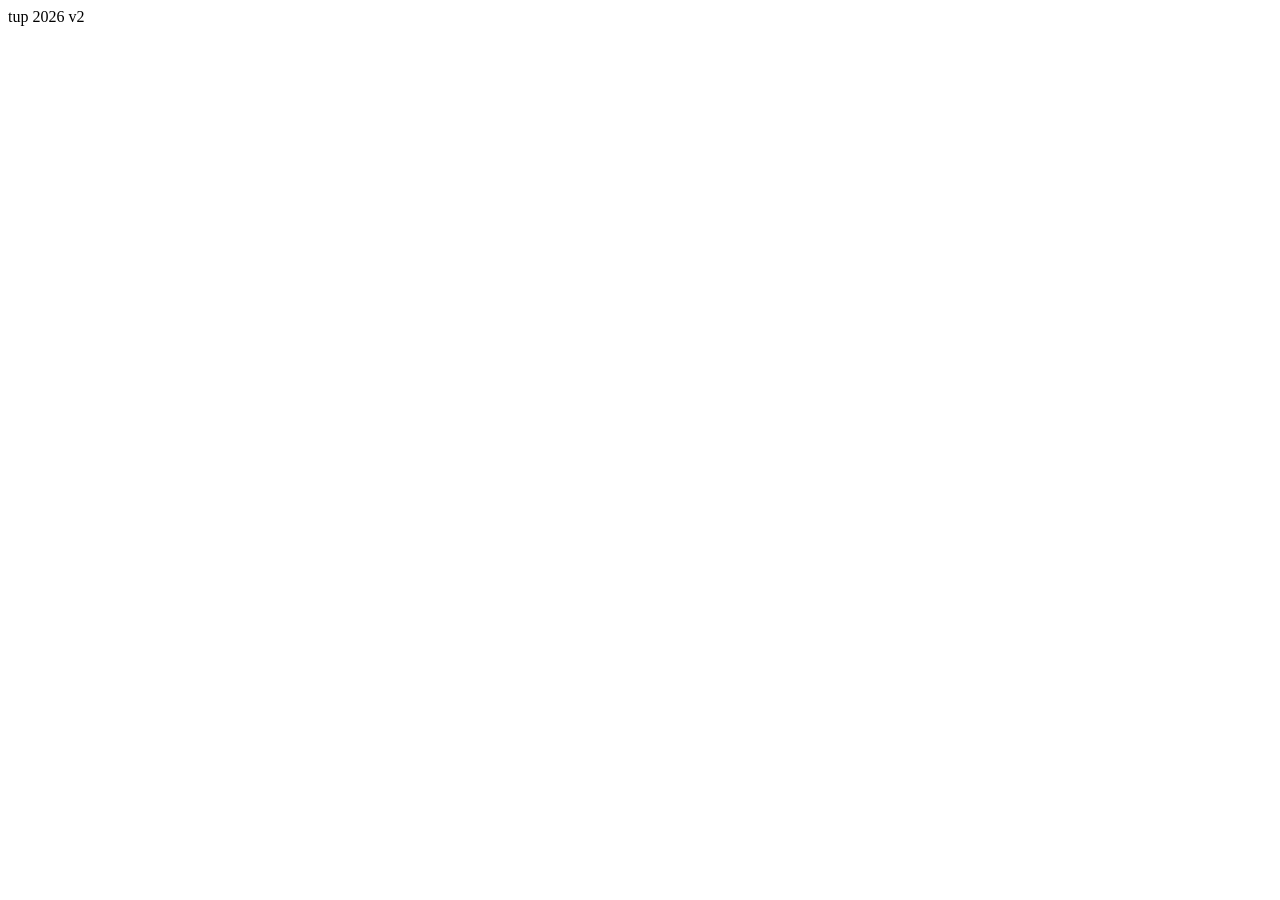
==== index.html @ 102929ac "v2" ====
<!DOCTYPE html>
<html lang="en">
<head>
    <meta charset="UTF-8">
    <meta name="viewport" content="width=device-width, initial-scale=1.0">
    <title>Document</title>
</head>
<body>
   tup 2026  v2
</body>
</html>
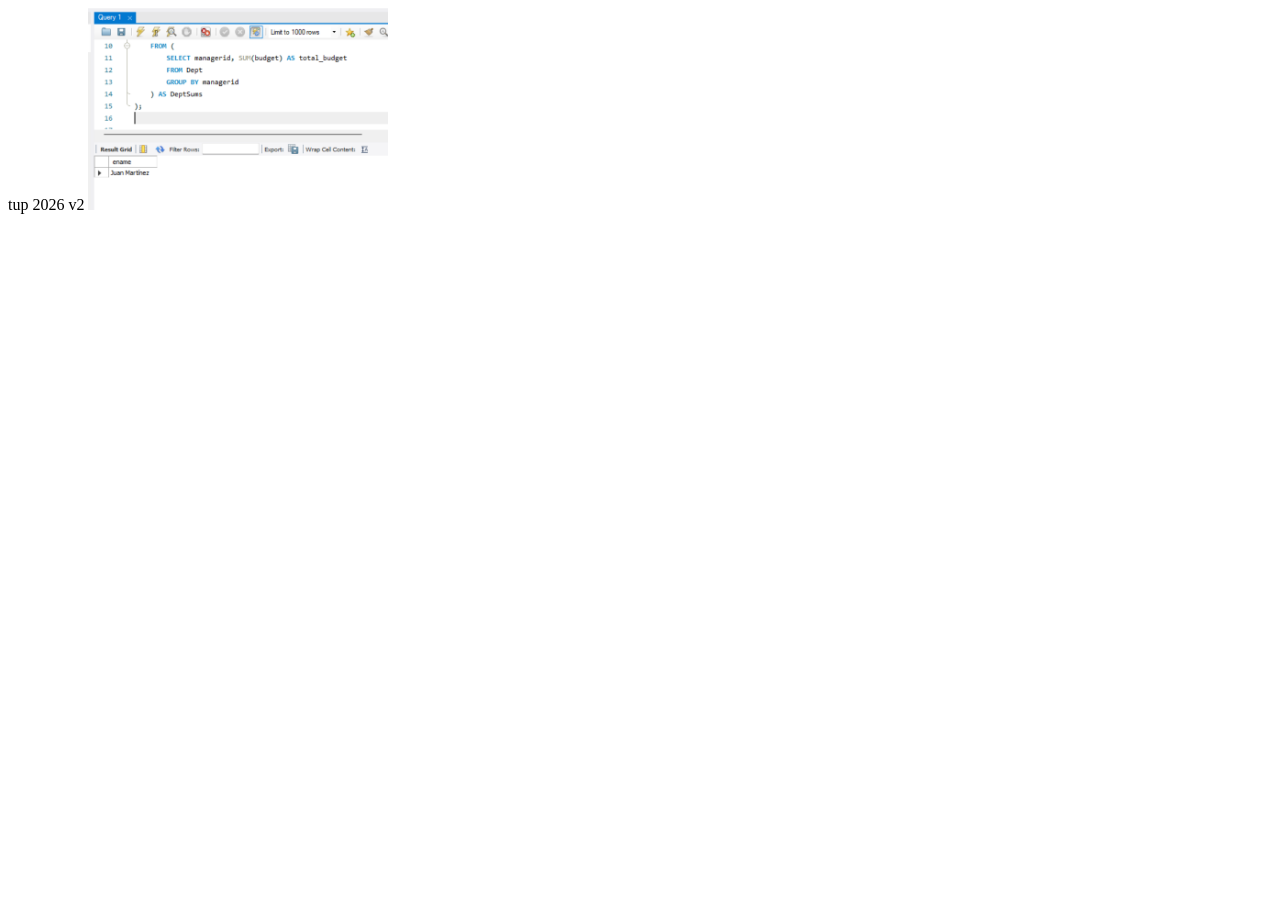
==== commit 2174c8c4: "image 1" ====
--- a/index.html
+++ b/index.html
@@ -7,5 +7,6 @@
 </head>
 <body>
    tup 2026  v2
+   <img src="images/Captura de pantalla 2025-10-22 002105.png" width="300px">
 </body>
 </html>
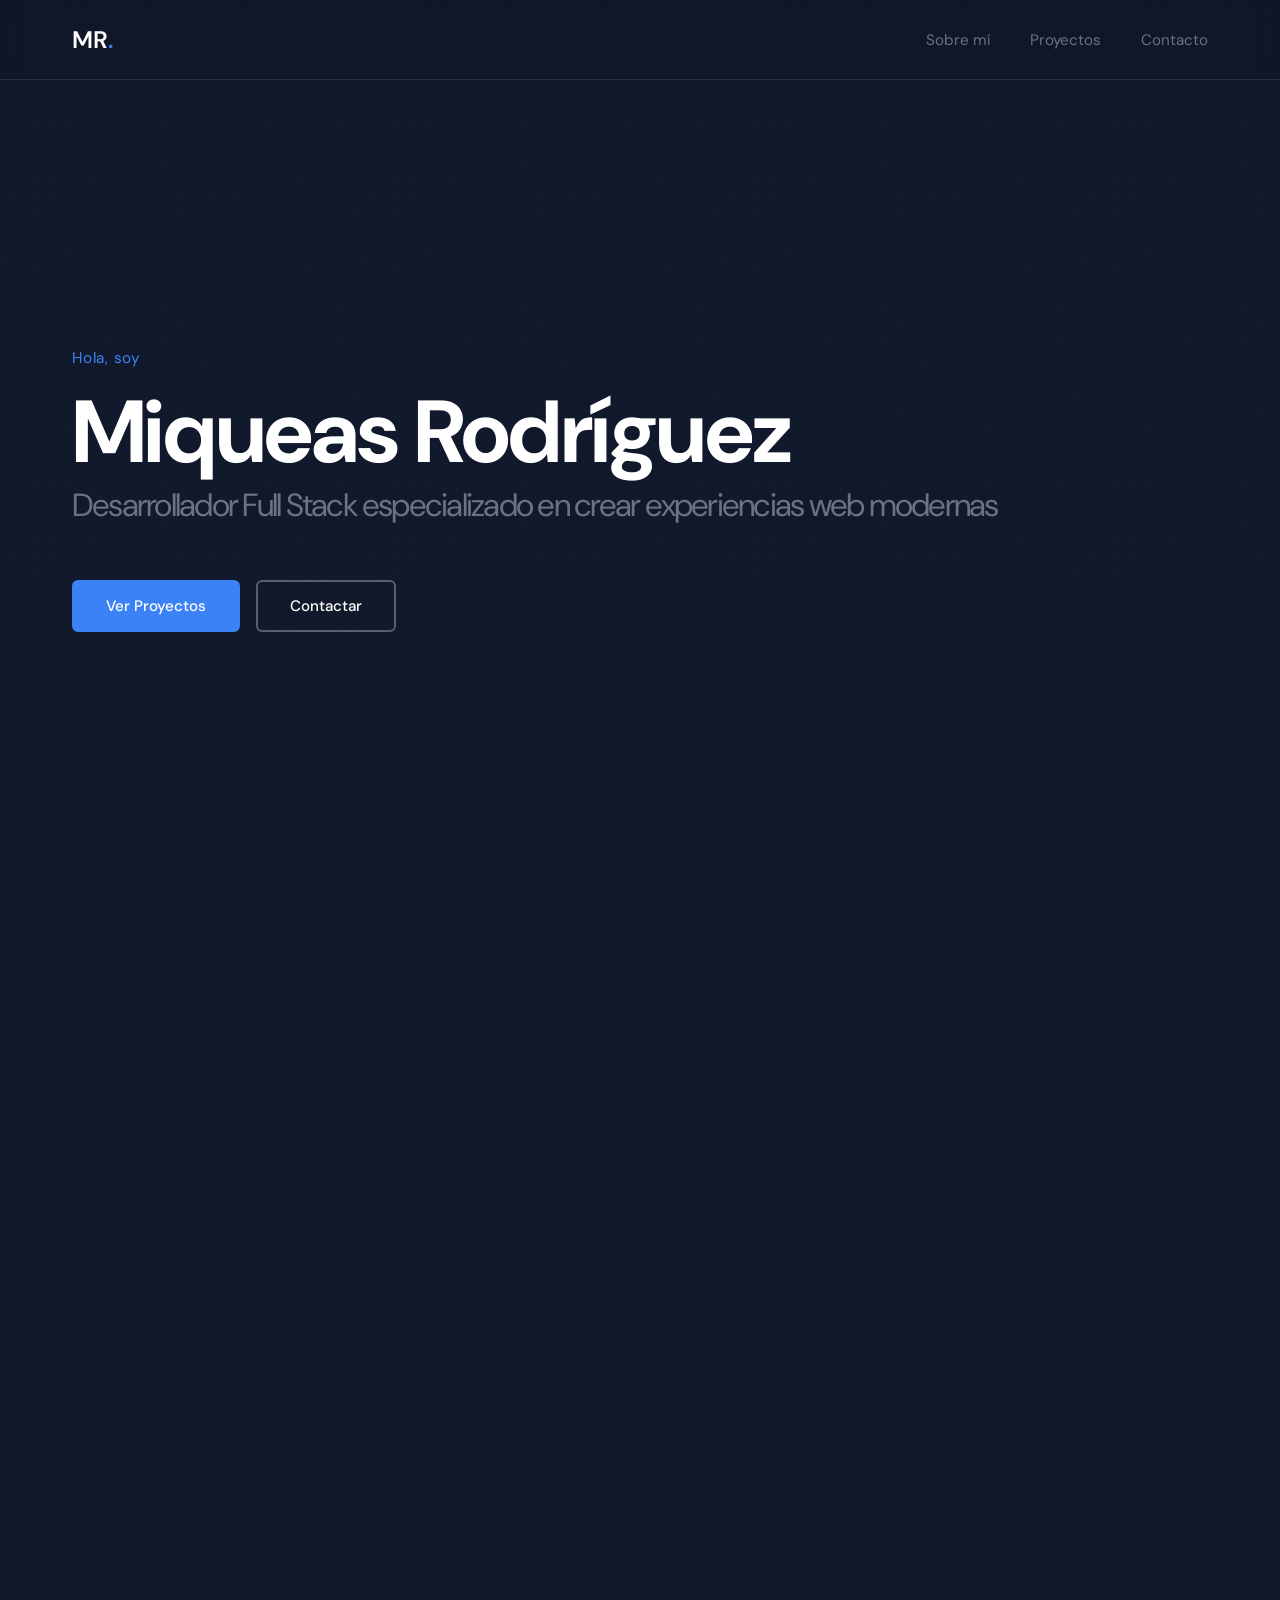
==== commit a9426f2e: "ultima version demo" ====
--- a/index.html
+++ b/index.html
@@ -1,12 +1,514 @@
 <!DOCTYPE html>
-<html lang="en">
+<html lang="es">
 <head>
-    <meta charset="UTF-8">
-    <meta name="viewport" content="width=device-width, initial-scale=1.0">
-    <title>Document</title>
+  <meta charset="UTF-8" />
+  <meta name="viewport" content="width=device-width, initial-scale=1.0"/>
+  <title>TUP 2026 — v2</title>
+  <link rel="preconnect" href="https://fonts.googleapis.com">
+  <link rel="preconnect" href="https://fonts.gstatic.com" crossorigin>
+  <link href="https://fonts.googleapis.com/css2?family=Bebas+Neue&family=DM+Sans:wght@300;400;500&family=DM+Serif+Display:ital@0;1&display=swap" rel="stylesheet">
+
+  <style>
+    *, *::before, *::after { margin: 0; padding: 0; box-sizing: border-box; }
+
+    :root {
+      --white:   #ffffff;
+      --off:     #6b7280;
+      --accent:  #3b82f6;
+      --dark:    #111827;
+      --bg:      #0f172a;
+      --card:    #1e293b;
+    }
+
+    html, body {
+      height: 100%;
+      background: var(--bg);
+      color: var(--white);
+      font-family: 'DM Sans', sans-serif;
+      overflow-x: hidden;
+      scroll-behavior: smooth;
+    }
+
+    /* ── HEADER NAV ── */
+    .header {
+      position: fixed;
+      top: 0;
+      left: 0;
+      right: 0;
+      z-index: 100;
+      background: rgba(15, 23, 42, 0.8);
+      backdrop-filter: blur(12px);
+      border-bottom: 1px solid rgba(255,255,255,0.1);
+    }
+
+    .header__inner {
+      max-width: 1200px;
+      margin: 0 auto;
+      padding: 1.5rem 2rem;
+      display: flex;
+      justify-content: space-between;
+      align-items: center;
+    }
+
+    .header__logo {
+      font-size: 1.5rem;
+      font-weight: 600;
+      color: var(--white);
+      text-decoration: none;
+    }
+
+    .header__logo span {
+      color: var(--accent);
+    }
+
+    .header__nav {
+      display: flex;
+      gap: 2.5rem;
+      list-style: none;
+    }
+
+    .header__nav a {
+      color: var(--off);
+      text-decoration: none;
+      font-size: 0.95rem;
+      font-weight: 400;
+      transition: color 0.3s ease;
+    }
+
+    .header__nav a:hover {
+      color: var(--accent);
+    }
+
+    /* ── VIDEO BACKGROUND ── */
+    .hero {
+      position: relative;
+      width: 100%;
+      min-height: 100vh;
+      display: flex;
+      align-items: center;
+      justify-content: center;
+      overflow: hidden;
+      padding-top: 80px;
+    }
+
+    .hero__video {
+      position: absolute;
+      inset: 0;
+      width: 100%;
+      height: 100%;
+      object-fit: cover;
+      z-index: 0;
+      filter: brightness(0.3) saturate(0.6);
+    }
+
+    /* grain overlay */
+    .hero::before {
+      content: '';
+      position: absolute;
+      inset: 0;
+      background-image: url("data:image/svg+xml,%3Csvg viewBox='0 0 200 200' xmlns='http://www.w3.org/2000/svg'%3E%3Cfilter id='n'%3E%3CfeTurbulence type='fractalNoise' baseFrequency='0.85' numOctaves='4' stitchTiles='stitch'/%3E%3C/filter%3E%3Crect width='100%25' height='100%25' filter='url(%23n)' opacity='0.06'/%3E%3C/svg%3E");
+      background-size: 180px 180px;
+      opacity: 0.35;
+      z-index: 1;
+      pointer-events: none;
+    }
+
+    /* bottom gradient fade */
+    .hero::after {
+      content: '';
+      position: absolute;
+      bottom: 0; left: 0; right: 0;
+      height: 38%;
+      background: linear-gradient(to bottom, transparent, var(--dark));
+      z-index: 2;
+    }
+
+    /* ── HERO CONTENT ── */
+    .hero__content {
+      position: relative;
+      z-index: 3;
+      text-align: left;
+      padding: 2rem;
+      max-width: 1200px;
+      width: 100%;
+      animation: fadeUp 1.1s cubic-bezier(0.16,1,0.3,1) both;
+    }
+
+    .hero__eyebrow {
+      font-family: 'DM Sans', sans-serif;
+      font-size: clamp(0.9rem, 1.2vw, 1.1rem);
+      font-weight: 400;
+      letter-spacing: 0.05em;
+      color: var(--accent);
+      margin-bottom: 1rem;
+      opacity: 0;
+      animation: fadeUp 0.9s 0.15s cubic-bezier(0.16,1,0.3,1) forwards;
+    }
+
+    .hero__title {
+      font-family: 'DM Sans', sans-serif;
+      font-size: clamp(3rem, 8vw, 5.5rem);
+      line-height: 1.1;
+      letter-spacing: -0.02em;
+      color: var(--white);
+      font-weight: 700;
+      margin-bottom: 1.5rem;
+      opacity: 0;
+      animation: fadeUp 1s 0.3s cubic-bezier(0.16,1,0.3,1) forwards;
+    }
+
+    .hero__title span {
+      display: block;
+      color: var(--off);
+      font-weight: 400;
+      font-size: clamp(1.2rem, 3vw, 2rem);
+      margin-top: 0.5rem;
+    }
+
+    .hero__cta {
+      display: inline-flex;
+      gap: 1rem;
+      margin-top: 2rem;
+      opacity: 0;
+      animation: fadeUp 0.9s 0.55s cubic-bezier(0.16,1,0.3,1) forwards;
+    }
+
+    .btn {
+      display: inline-block;
+      padding: 0.9rem 2rem;
+      font-size: 0.95rem;
+      font-weight: 500;
+      text-decoration: none;
+      border-radius: 6px;
+      transition: all 0.3s ease;
+      cursor: pointer;
+    }
+
+    .btn--primary {
+      background: var(--accent);
+      color: var(--white);
+      border: 2px solid var(--accent);
+    }
+
+    .btn--primary:hover {
+      background: transparent;
+      color: var(--accent);
+    }
+
+    .btn--secondary {
+      background: transparent;
+      color: var(--white);
+      border: 2px solid rgba(255,255,255,0.3);
+    }
+
+    .btn--secondary:hover {
+      border-color: var(--white);
+      background: rgba(255,255,255,0.1);
+    }
+
+
+
+    /* ── ABOUT SECTION ── */
+    .section {
+      max-width: 1200px;
+      margin: 0 auto;
+      padding: 6rem 2rem;
+    }
+
+    .section__label {
+      font-size: 0.85rem;
+      letter-spacing: 0.1em;
+      text-transform: uppercase;
+      color: var(--accent);
+      margin-bottom: 1rem;
+      font-weight: 600;
+    }
+
+    .section__title {
+      font-size: clamp(2rem, 4vw, 3rem);
+      font-weight: 700;
+      color: var(--white);
+      margin-bottom: 3rem;
+      line-height: 1.2;
+    }
+
+    .about-grid {
+      display: grid;
+      grid-template-columns: 1fr;
+      gap: 2rem;
+    }
+
+    .about-grid__text {
+      max-width: 700px;
+    }
+
+    .about-grid p {
+      color: var(--off);
+      line-height: 1.8;
+      font-size: 1.05rem;
+      font-weight: 400;
+    }
+
+    .about-grid p + p { margin-top: 1.5rem; }
+
+    /* ── SKILLS ── */
+    .skills {
+      display: grid;
+      grid-template-columns: repeat(auto-fit, minmax(140px, 1fr));
+      gap: 1rem;
+      margin-top: 3rem;
+    }
+
+    .skill-tag {
+      background: var(--card);
+      padding: 0.8rem 1.2rem;
+      border-radius: 6px;
+      text-align: center;
+      font-size: 0.9rem;
+      color: var(--white);
+      border: 1px solid rgba(255,255,255,0.1);
+      transition: all 0.3s ease;
+    }
+
+    .skill-tag:hover {
+      border-color: var(--accent);
+      transform: translateY(-2px);
+    }
+
+    /* ── PROJECTS ── */
+    .showcase {
+      background: var(--dark);
+      padding: 6rem 2rem;
+    }
+
+    .showcase__inner {
+      max-width: 1200px;
+      margin: 0 auto;
+    }
+
+    .showcase__label {
+      font-size: 0.85rem;
+      letter-spacing: 0.1em;
+      text-transform: uppercase;
+      color: var(--accent);
+      margin-bottom: 1rem;
+      font-weight: 600;
+    }
+
+    .showcase__title {
+      font-size: clamp(2rem, 4vw, 3rem);
+      font-weight: 700;
+      color: var(--white);
+      margin-bottom: 3rem;
+    }
+
+    .projects-grid {
+      display: grid;
+      grid-template-columns: repeat(auto-fit, minmax(320px, 1fr));
+      gap: 2rem;
+    }
+
+    .card {
+      position: relative;
+      border-radius: 8px;
+      overflow: hidden;
+      border: 1px solid rgba(255,255,255,0.1);
+      background: var(--card);
+      transition: all 0.3s ease;
+    }
+
+    .card:hover {
+      transform: translateY(-8px);
+      border-color: var(--accent);
+      box-shadow: 0 20px 40px rgba(0,0,0,0.3);
+    }
+
+    .card img {
+      display: block;
+      width: 100%;
+      height: 240px;
+      object-fit: cover;
+      transition: transform 0.3s ease;
+    }
+
+    .card:hover img {
+      transform: scale(1.05);
+    }
+
+    .card__content {
+      padding: 1.5rem;
+    }
+
+    .card__title {
+      font-size: 1.25rem;
+      font-weight: 600;
+      color: var(--white);
+      margin-bottom: 0.5rem;
+    }
+
+    .card__caption {
+      font-size: 0.9rem;
+      color: var(--off);
+      line-height: 1.6;
+      margin-bottom: 1rem;
+    }
+
+    .card__tags {
+      display: flex;
+      gap: 0.5rem;
+      flex-wrap: wrap;
+    }
+
+    .card__tag {
+      font-size: 0.75rem;
+      padding: 0.3rem 0.8rem;
+      background: rgba(59, 130, 246, 0.1);
+      color: var(--accent);
+      border-radius: 4px;
+    }
+
+    /* ── FOOTER ── */
+    footer {
+      border-top: 1px solid rgba(255,255,255,0.1);
+      padding: 3rem 2rem;
+      text-align: center;
+      background: var(--bg);
+    }
+
+    footer p {
+      font-size: 0.9rem;
+      color: var(--off);
+    }
+
+    footer strong { 
+      color: var(--white); 
+      font-weight: 600; 
+    }
+
+    /* ── KEYFRAMES ── */
+    @keyframes fadeUp {
+      from { opacity: 0; transform: translateY(28px); }
+      to   { opacity: 1; transform: translateY(0); }
+    }
+
+
+
+    /* ── RESPONSIVE ── */
+    @media (max-width: 768px) {
+      .header__nav { display: none; }
+      .hero__content { text-align: center; }
+      .hero__cta { flex-direction: column; }
+      .projects-grid { grid-template-columns: 1fr; }
+    }
+  </style>
 </head>
 <body>
-   tup 2026  v2
-   <img src="images/Captura de pantalla 2025-10-22 002105.png" width="300px">
+
+  <!-- ════════════════ HEADER ════════════════ -->
+  <header class="header">
+    <div class="header__inner">
+      <a href="#" class="header__logo">MR<span>.</span></a>
+      <nav>
+        <ul class="header__nav">
+          <li><a href="#about">Sobre mí</a></li>
+          <li><a href="#projects">Proyectos</a></li>
+          <li><a href="#contact">Contacto</a></li>
+        </ul>
+      </nav>
+    </div>
+  </header>
+
+  <!-- ════════════════ HERO + VIDEO BG ════════════════ -->
+  <section class="hero">
+
+    <video class="hero__video" autoplay muted loop playsinline>
+      <source src="video/Video_de_segundos_y_k.mp4" type="video/mp4">
+      <!-- Ajustá el nombre del archivo si es diferente -->
+    </video>
+
+    <div class="hero__content">
+      <p class="hero__eyebrow">Hola, soy</p>
+      <h1 class="hero__title">Miqueas Rodríguez<span>Desarrollador Full Stack especializado en crear experiencias web modernas</span></h1>
+      <div class="hero__cta">
+        <a href="#projects" class="btn btn--primary">Ver Proyectos</a>
+        <a href="#contact" class="btn btn--secondary">Contactar</a>
+      </div>
+    </div>
+
+
+
+  </section>
+
+  <!-- ════════════════ ABOUT ════════════════ -->
+  <section class="section" id="about">
+    <p class="section__label">Sobre mí</p>
+    <h2 class="section__title">Construyendo el futuro digital</h2>
+    <div class="about-grid">
+      <div class="about-grid__text">
+        <p>Desarrollador Full Stack apasionado por crear soluciones web modernas y funcionales. Especializado en tecnologías front-end y back-end, con enfoque en código limpio y experiencias de usuario excepcionales.</p>
+        <p>Mi objetivo es transformar ideas en productos digitales que generen impacto real. Cada proyecto es una oportunidad para aprender, innovar y superar expectativas.</p>
+      </div>
+    </div>
+    <div class="skills">
+      <div class="skill-tag">JavaScript</div>
+      <div class="skill-tag">React</div>
+      <div class="skill-tag">Node.js</div>
+      <div class="skill-tag">Python</div>
+      <div class="skill-tag">SQL</div>
+      <div class="skill-tag">Git</div>
+    </div>
+  </section>
+
+  <!-- ════════════════ PROJECTS ════════════════ -->
+  <div class="showcase" id="projects">
+    <div class="showcase__inner">
+      <p class="showcase__label">Proyectos</p>
+      <h2 class="showcase__title">Trabajos destacados</h2>
+      <div class="projects-grid">
+        <div class="card">
+          <img src="images/Captura de pantalla 2025-10-22 002105.png" alt="Proyecto 1">
+          <div class="card__content">
+            <h3 class="card__title">Proyecto Web Moderno</h3>
+            <p class="card__caption">Aplicación web full stack con diseño responsive y funcionalidades avanzadas.</p>
+            <div class="card__tags">
+              <span class="card__tag">React</span>
+              <span class="card__tag">Node.js</span>
+              <span class="card__tag">MongoDB</span>
+            </div>
+          </div>
+        </div>
+        <div class="card">
+          <img src="images/Captura de pantalla 2025-10-22 002105.png" alt="Proyecto 2">
+          <div class="card__content">
+            <h3 class="card__title">E-commerce Platform</h3>
+            <p class="card__caption">Plataforma de comercio electrónico con sistema de pagos integrado.</p>
+            <div class="card__tags">
+              <span class="card__tag">JavaScript</span>
+              <span class="card__tag">Express</span>
+              <span class="card__tag">SQL</span>
+            </div>
+          </div>
+        </div>
+        <div class="card">
+          <img src="images/Captura de pantalla 2025-10-22 002105.png" alt="Proyecto 3">
+          <div class="card__content">
+            <h3 class="card__title">Dashboard Analytics</h3>
+            <p class="card__caption">Panel de control con visualización de datos en tiempo real.</p>
+            <div class="card__tags">
+              <span class="card__tag">Python</span>
+              <span class="card__tag">API REST</span>
+              <span class="card__tag">Charts</span>
+            </div>
+          </div>
+        </div>
+      </div>
+    </div>
+  </div>
+
+  <!-- ════════════════ FOOTER ════════════════ -->
+  <footer id="contact">
+    <p>© 2025 <strong>Miqueas Rodríguez</strong> · Full Stack Developer · Todos los derechos reservados</p>
+  </footer>
+
 </body>
 </html>
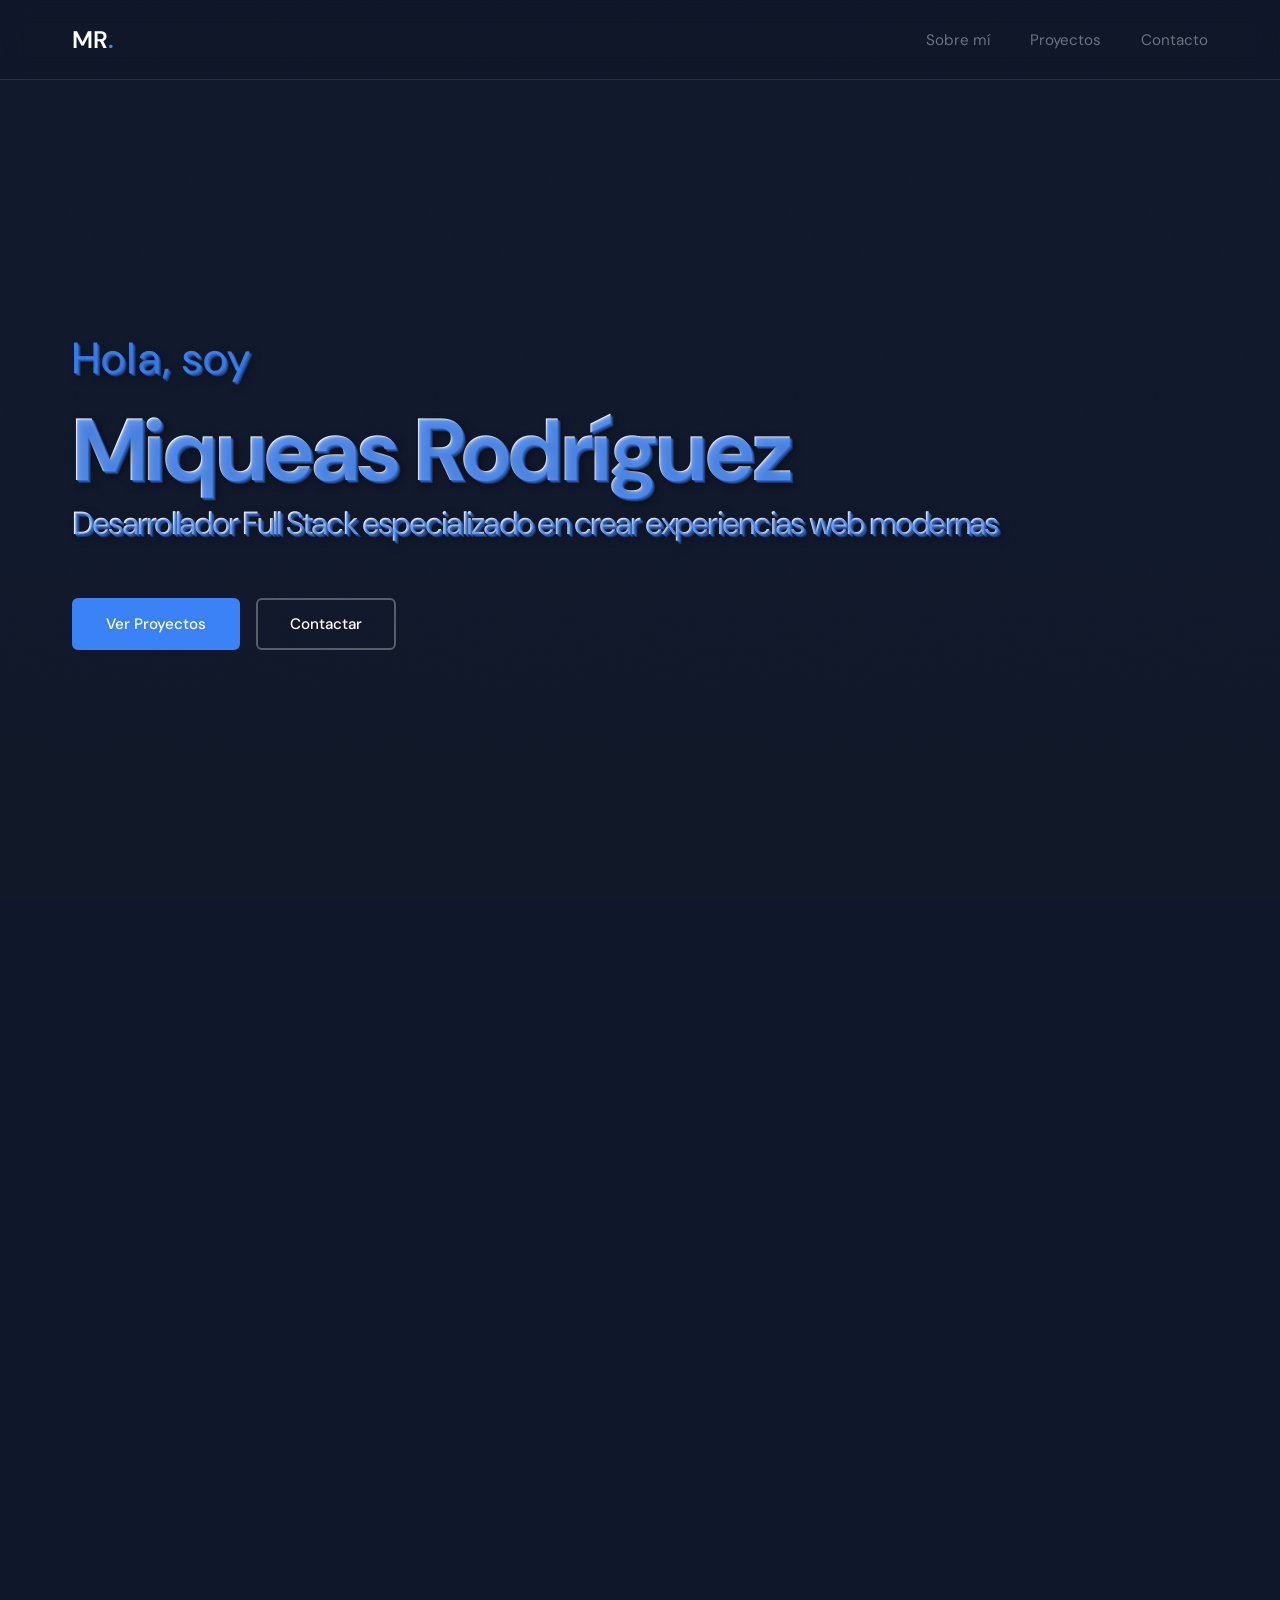
==== commit b1a1c4ca: "version 3" ====
--- a/index.html
+++ b/index.html
@@ -79,6 +79,30 @@
       color: var(--accent);
     }
 
+    @media (max-width: 768px) {
+      .header__inner {
+        padding: 1rem 1.5rem;
+      }
+
+      .header__logo {
+        font-size: 1.2rem;
+      }
+
+      .header__nav {
+        gap: 1.5rem;
+      }
+
+      .header__nav a {
+        font-size: 0.85rem;
+      }
+    }
+
+    @media (max-width: 480px) {
+      .header__nav {
+        gap: 1rem;
+      }
+    }
+
     /* ── VIDEO BACKGROUND ── */
     .hero {
       position: relative;
@@ -136,13 +160,19 @@
 
     .hero__eyebrow {
       font-family: 'DM Sans', sans-serif;
-      font-size: clamp(0.9rem, 1.2vw, 1.1rem);
+      font-size: clamp(2.3rem, 3.4vw, 3rem);
       font-weight: 400;
       letter-spacing: 0.05em;
-      color: var(--accent);
+      background: linear-gradient(90deg, #3b82f6, #60a5fa, #3b82f6);
+      background-size: 200% auto;
+      -webkit-background-clip: text;
+      -webkit-text-fill-color: transparent;
+      background-clip: text;
       margin-bottom: 1rem;
       opacity: 0;
-      animation: fadeUp 0.9s 0.15s cubic-bezier(0.16,1,0.3,1) forwards;
+      animation: fadeUp 0.9s 0.15s cubic-bezier(0.16,1,0.3,1) forwards, 
+                 shimmer 3s linear infinite,
+                 shadowMove 2s 0.15s ease-out forwards;
     }
 
     .hero__title {
@@ -150,11 +180,17 @@
       font-size: clamp(3rem, 8vw, 5.5rem);
       line-height: 1.1;
       letter-spacing: -0.02em;
-      color: var(--white);
+      background: linear-gradient(90deg, #ffffff, #e0e7ff, #ffffff);
+      background-size: 200% auto;
+      -webkit-background-clip: text;
+      -webkit-text-fill-color: transparent;
+      background-clip: text;
       font-weight: 700;
       margin-bottom: 1.5rem;
       opacity: 0;
-      animation: fadeUp 1s 0.3s cubic-bezier(0.16,1,0.3,1) forwards;
+      animation: fadeUp 1s 0.3s cubic-bezier(0.16,1,0.3,1) forwards, 
+                 shimmer 4s linear infinite,
+                 shadowMove 2s 0.3s ease-out forwards;
     }
 
     .hero__title span {
@@ -171,6 +207,7 @@
       margin-top: 2rem;
       opacity: 0;
       animation: fadeUp 0.9s 0.55s cubic-bezier(0.16,1,0.3,1) forwards;
+      flex-wrap: wrap;
     }
 
     .btn {
@@ -206,6 +243,13 @@
       background: rgba(255,255,255,0.1);
     }
 
+    @media (max-width: 768px) {
+      .btn {
+        padding: 0.75rem 1.5rem;
+        font-size: 0.9rem;
+      }
+    }
+
 
 
     /* ── ABOUT SECTION ── */
@@ -213,6 +257,12 @@
       max-width: 1200px;
       margin: 0 auto;
       padding: 6rem 2rem;
+    }
+
+    @media (max-width: 768px) {
+      .section {
+        padding: 4rem 1.5rem;
+      }
     }
 
     .section__label {
@@ -259,6 +309,12 @@
       margin-top: 3rem;
     }
 
+    @media (max-width: 480px) {
+      .skills {
+        grid-template-columns: repeat(auto-fit, minmax(120px, 1fr));
+      }
+    }
+
     .skill-tag {
       background: var(--card);
       padding: 0.8rem 1.2rem;
@@ -279,6 +335,12 @@
     .showcase {
       background: var(--dark);
       padding: 6rem 2rem;
+    }
+
+    @media (max-width: 768px) {
+      .showcase {
+        padding: 4rem 1.5rem;
+      }
     }
 
     .showcase__inner {
@@ -308,6 +370,13 @@
       gap: 2rem;
     }
 
+    @media (max-width: 768px) {
+      .projects-grid {
+        grid-template-columns: 1fr;
+        gap: 1.5rem;
+      }
+    }
+
     .card {
       position: relative;
       border-radius: 8px;
@@ -387,6 +456,66 @@
 
     /* ── KEYFRAMES ── */
     @keyframes fadeUp {
+      from {
+        opacity: 0;
+        transform: translateY(30px);
+      }
+      to {
+        opacity: 1;
+        transform: translateY(0);
+      }
+    }
+
+    @keyframes shimmer {
+      to {
+        background-position: 200% center;
+      }
+    }
+
+    @keyframes shadowMove {
+      0% {
+        text-shadow: 
+          -20px -20px 0 rgba(59, 130, 246, 0.5),
+          -40px -40px 0 rgba(59, 130, 246, 0.4),
+          -60px -60px 0 rgba(59, 130, 246, 0.3),
+          -80px -80px 20px rgba(0, 0, 0, 0.5);
+      }
+      50% {
+        text-shadow: 
+          10px -10px 0 rgba(59, 130, 246, 0.5),
+          20px -20px 0 rgba(59, 130, 246, 0.4),
+          30px -30px 0 rgba(59, 130, 246, 0.3),
+          40px -40px 15px rgba(0, 0, 0, 0.5);
+      }
+      100% {
+        text-shadow: 
+          1px 1px 0 rgba(59, 130, 246, 0.5),
+          2px 2px 0 rgba(59, 130, 246, 0.4),
+          3px 3px 0 rgba(59, 130, 246, 0.3),
+          4px 4px 8px rgba(0, 0, 0, 0.5);
+      }
+    }
+
+    /* ── RESPONSIVE UTILITIES ── */
+    @media (max-width: 1024px) {
+      .hero__content {
+        padding: 2rem 1.5rem;
+      }
+    }
+
+    @media (max-width: 480px) {
+      .hero {
+        padding-top: 70px;
+      }
+
+      .card img {
+        height: 200px;
+      }
+
+      footer {
+        padding: 2rem 1.5rem;
+      }
+    }es fadeUp {
       from { opacity: 0; transform: translateY(28px); }
       to   { opacity: 1; transform: translateY(0); }
     }
@@ -423,7 +552,7 @@
 
     <video class="hero__video" autoplay muted loop playsinline>
       <source src="video/Video_de_segundos_y_k.mp4" type="video/mp4">
-      <!-- Ajustá el nombre del archivo si es diferente -->
+      
     </video>
 
     <div class="hero__content">
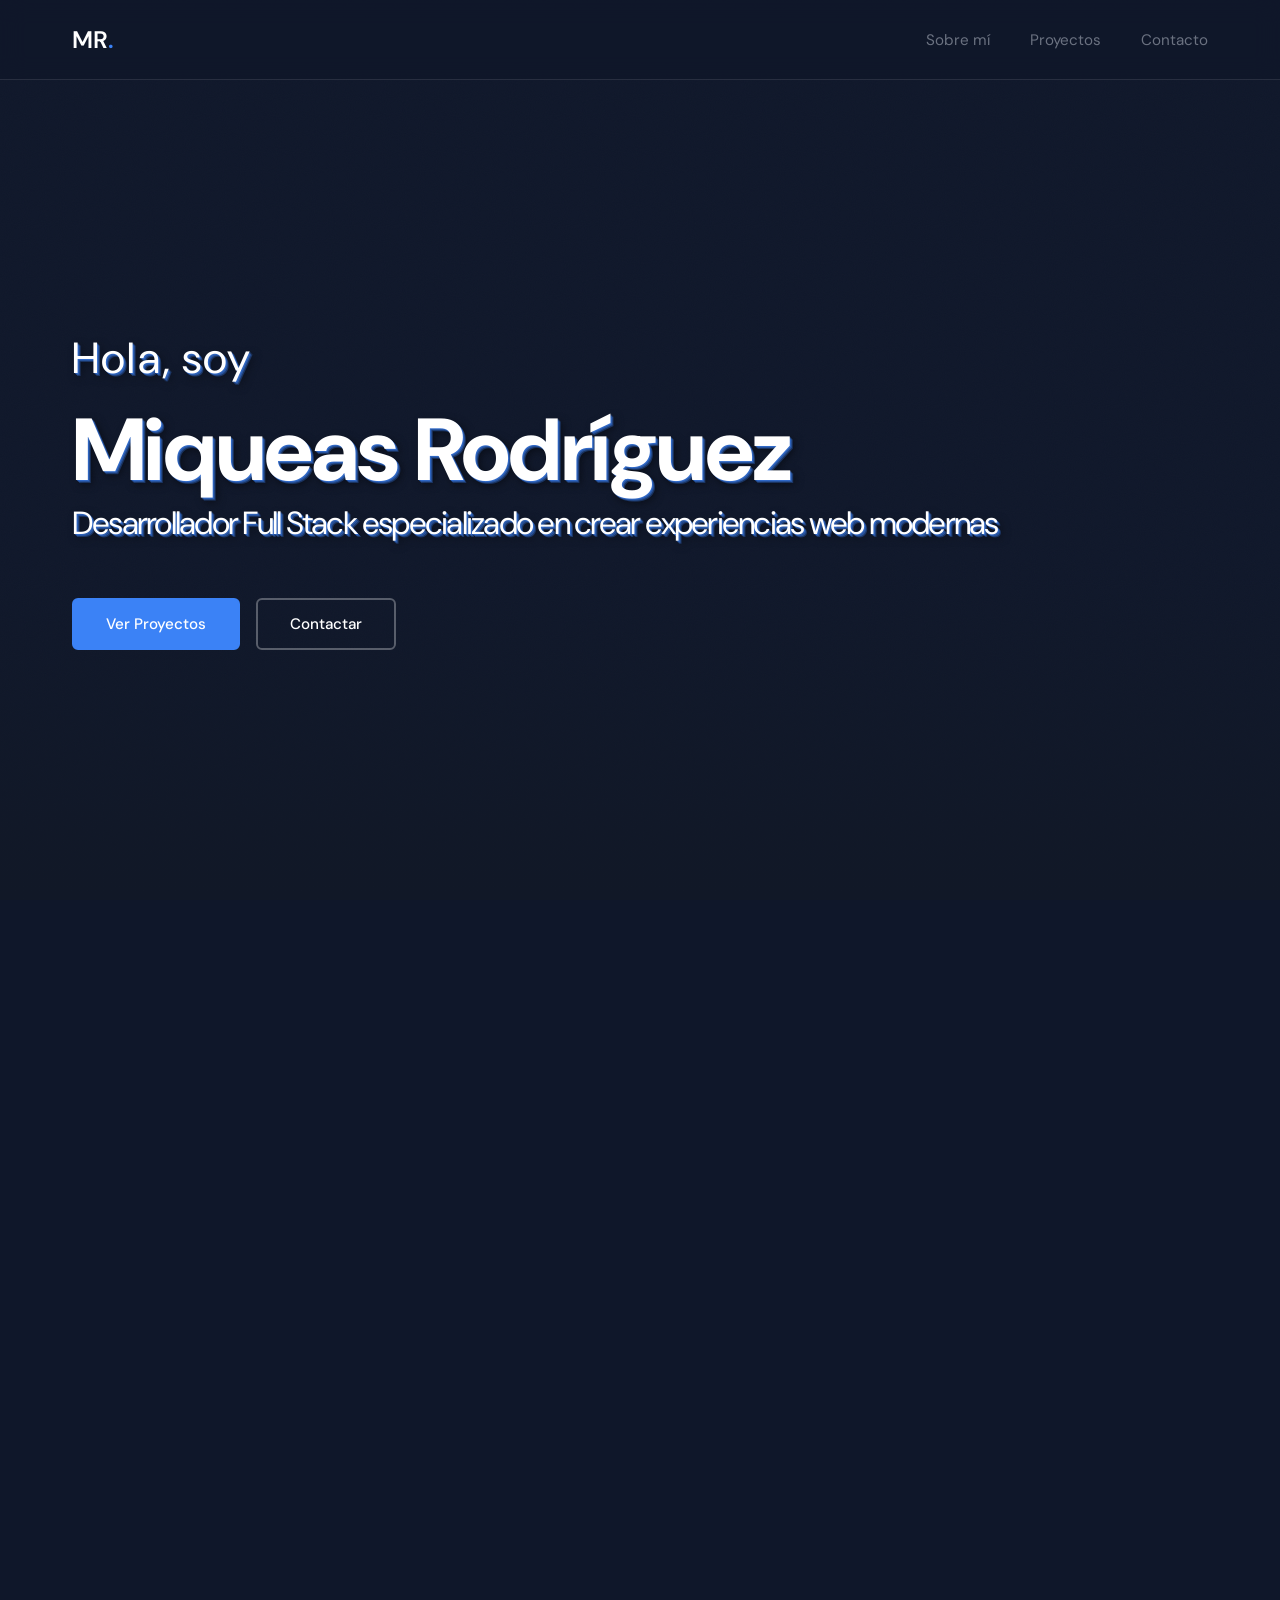
==== commit 08c70a77: "version final" ====
--- a/index.html
+++ b/index.html
@@ -163,16 +163,12 @@
       font-size: clamp(2.3rem, 3.4vw, 3rem);
       font-weight: 400;
       letter-spacing: 0.05em;
-      background: linear-gradient(90deg, #3b82f6, #60a5fa, #3b82f6);
-      background-size: 200% auto;
-      -webkit-background-clip: text;
-      -webkit-text-fill-color: transparent;
-      background-clip: text;
+      color: #3b82f6;
       margin-bottom: 1rem;
       opacity: 0;
       animation: fadeUp 0.9s 0.15s cubic-bezier(0.16,1,0.3,1) forwards, 
-                 shimmer 3s linear infinite,
-                 shadowMove 2s 0.15s ease-out forwards;
+                 shadowMove 2s 0.15s ease-out forwards,
+                 colorToWhite 1s 2.15s ease-out forwards;
     }
 
     .hero__title {
@@ -180,25 +176,21 @@
       font-size: clamp(3rem, 8vw, 5.5rem);
       line-height: 1.1;
       letter-spacing: -0.02em;
-      background: linear-gradient(90deg, #ffffff, #e0e7ff, #ffffff);
-      background-size: 200% auto;
-      -webkit-background-clip: text;
-      -webkit-text-fill-color: transparent;
-      background-clip: text;
+      color: #ffffff;
       font-weight: 700;
       margin-bottom: 1.5rem;
       opacity: 0;
       animation: fadeUp 1s 0.3s cubic-bezier(0.16,1,0.3,1) forwards, 
-                 shimmer 4s linear infinite,
                  shadowMove 2s 0.3s ease-out forwards;
     }
 
     .hero__title span {
       display: block;
-      color: var(--off);
+      color: #6b7280;
       font-weight: 400;
       font-size: clamp(1.2rem, 3vw, 2rem);
       margin-top: 0.5rem;
+      animation: colorToWhite 1s 2.3s ease-out forwards;
     }
 
     .hero__cta {
@@ -493,6 +485,21 @@
           2px 2px 0 rgba(59, 130, 246, 0.4),
           3px 3px 0 rgba(59, 130, 246, 0.3),
           4px 4px 8px rgba(0, 0, 0, 0.5);
+      }
+    }
+
+    @keyframes fadeToWhite {
+      to {
+        background: linear-gradient(90deg, #ffffff, #ffffff, #ffffff);
+        -webkit-background-clip: text;
+        -webkit-text-fill-color: transparent;
+        background-clip: text;
+      }
+    }
+
+    @keyframes colorToWhite {
+      to {
+        color: #ffffff;
       }
     }
 
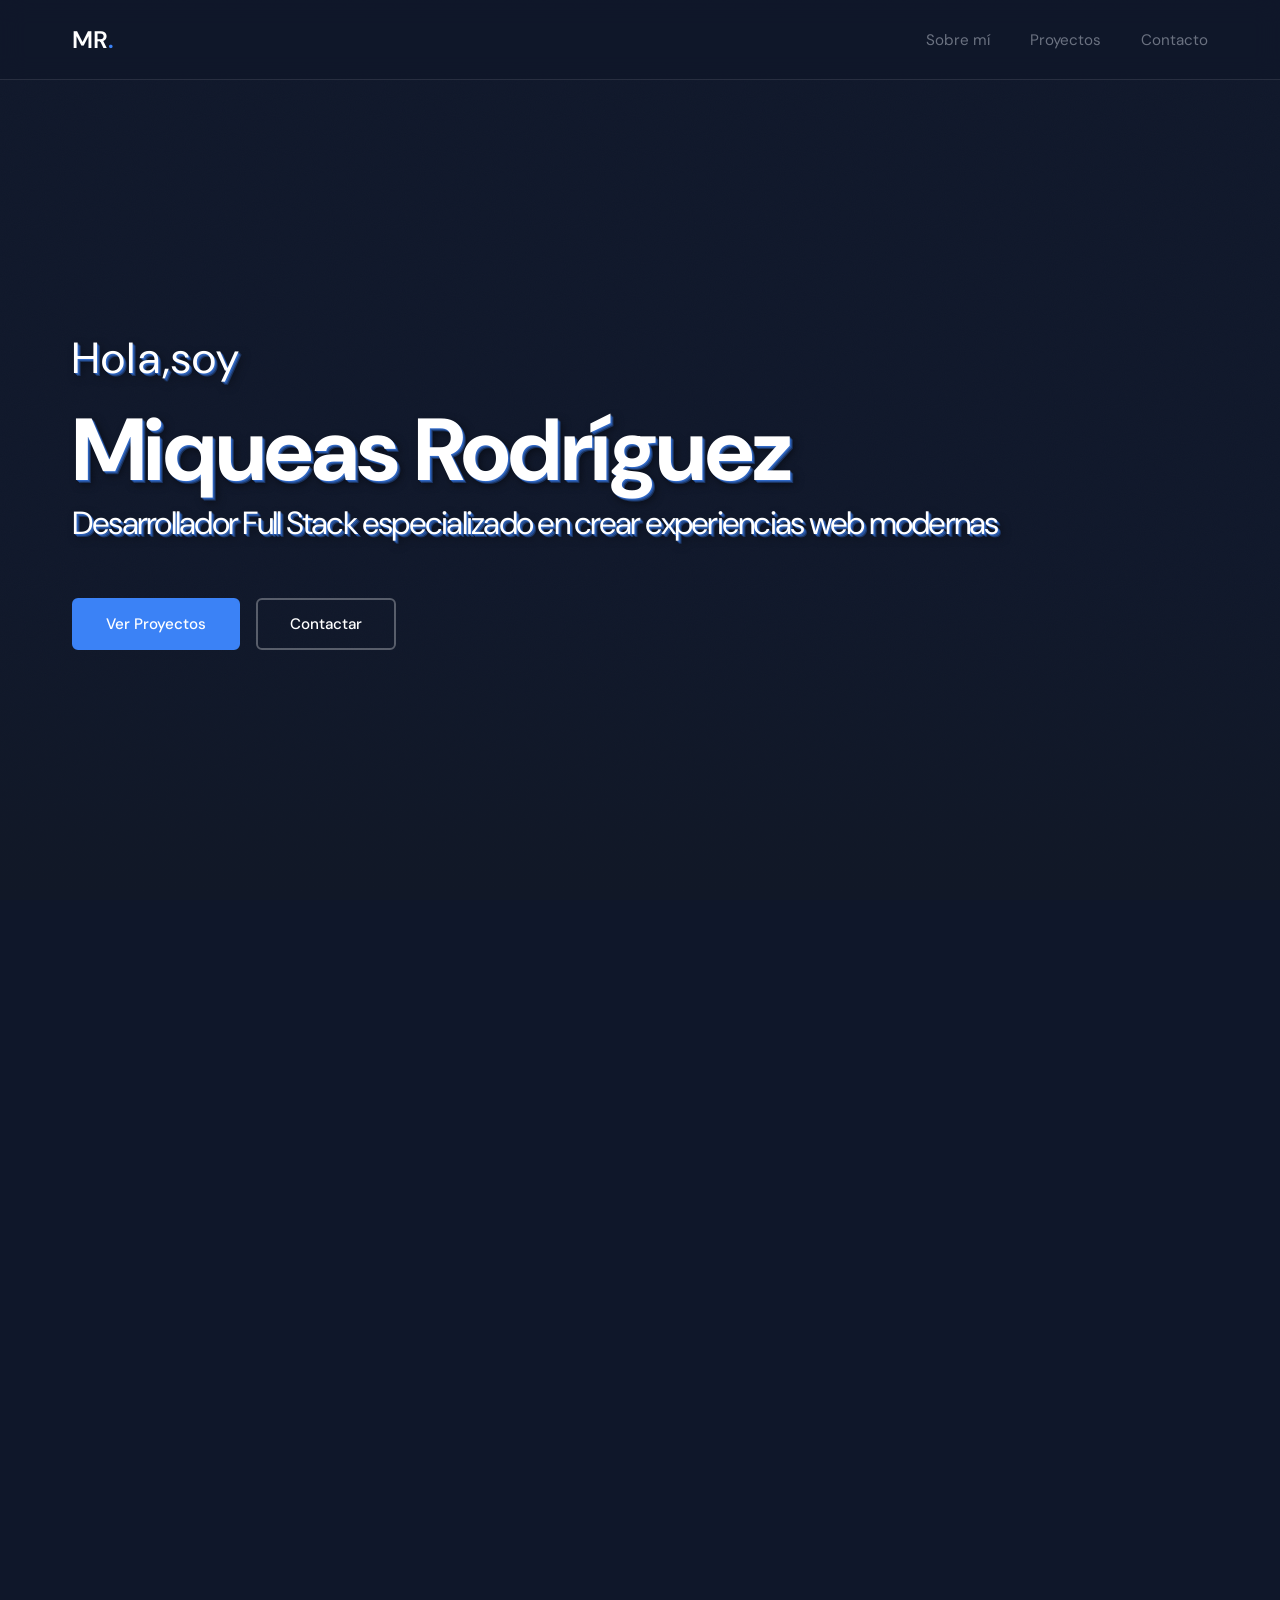
==== commit d9535bcd: "cositas" ====
--- a/index.html
+++ b/index.html
@@ -7,538 +7,16 @@
   <link rel="preconnect" href="https://fonts.googleapis.com">
   <link rel="preconnect" href="https://fonts.gstatic.com" crossorigin>
   <link href="https://fonts.googleapis.com/css2?family=Bebas+Neue&family=DM+Sans:wght@300;400;500&family=DM+Serif+Display:ital@0;1&display=swap" rel="stylesheet">
-
-  <style>
-    *, *::before, *::after { margin: 0; padding: 0; box-sizing: border-box; }
-
-    :root {
-      --white:   #ffffff;
-      --off:     #6b7280;
-      --accent:  #3b82f6;
-      --dark:    #111827;
-      --bg:      #0f172a;
-      --card:    #1e293b;
-    }
-
-    html, body {
-      height: 100%;
-      background: var(--bg);
-      color: var(--white);
-      font-family: 'DM Sans', sans-serif;
-      overflow-x: hidden;
-      scroll-behavior: smooth;
-    }
-
-    /* ── HEADER NAV ── */
-    .header {
-      position: fixed;
-      top: 0;
-      left: 0;
-      right: 0;
-      z-index: 100;
-      background: rgba(15, 23, 42, 0.8);
-      backdrop-filter: blur(12px);
-      border-bottom: 1px solid rgba(255,255,255,0.1);
-    }
-
-    .header__inner {
-      max-width: 1200px;
-      margin: 0 auto;
-      padding: 1.5rem 2rem;
-      display: flex;
-      justify-content: space-between;
-      align-items: center;
-    }
-
-    .header__logo {
-      font-size: 1.5rem;
-      font-weight: 600;
-      color: var(--white);
-      text-decoration: none;
-    }
-
-    .header__logo span {
-      color: var(--accent);
-    }
-
-    .header__nav {
-      display: flex;
-      gap: 2.5rem;
-      list-style: none;
-    }
-
-    .header__nav a {
-      color: var(--off);
-      text-decoration: none;
-      font-size: 0.95rem;
-      font-weight: 400;
-      transition: color 0.3s ease;
-    }
-
-    .header__nav a:hover {
-      color: var(--accent);
-    }
-
-    @media (max-width: 768px) {
-      .header__inner {
-        padding: 1rem 1.5rem;
-      }
-
-      .header__logo {
-        font-size: 1.2rem;
-      }
-
-      .header__nav {
-        gap: 1.5rem;
-      }
-
-      .header__nav a {
-        font-size: 0.85rem;
-      }
-    }
-
-    @media (max-width: 480px) {
-      .header__nav {
-        gap: 1rem;
-      }
-    }
-
-    /* ── VIDEO BACKGROUND ── */
-    .hero {
-      position: relative;
-      width: 100%;
-      min-height: 100vh;
-      display: flex;
-      align-items: center;
-      justify-content: center;
-      overflow: hidden;
-      padding-top: 80px;
-    }
-
-    .hero__video {
-      position: absolute;
-      inset: 0;
-      width: 100%;
-      height: 100%;
-      object-fit: cover;
-      z-index: 0;
-      filter: brightness(0.3) saturate(0.6);
-    }
-
-    /* grain overlay */
-    .hero::before {
-      content: '';
-      position: absolute;
-      inset: 0;
-      background-image: url("data:image/svg+xml,%3Csvg viewBox='0 0 200 200' xmlns='http://www.w3.org/2000/svg'%3E%3Cfilter id='n'%3E%3CfeTurbulence type='fractalNoise' baseFrequency='0.85' numOctaves='4' stitchTiles='stitch'/%3E%3C/filter%3E%3Crect width='100%25' height='100%25' filter='url(%23n)' opacity='0.06'/%3E%3C/svg%3E");
-      background-size: 180px 180px;
-      opacity: 0.35;
-      z-index: 1;
-      pointer-events: none;
-    }
-
-    /* bottom gradient fade */
-    .hero::after {
-      content: '';
-      position: absolute;
-      bottom: 0; left: 0; right: 0;
-      height: 38%;
-      background: linear-gradient(to bottom, transparent, var(--dark));
-      z-index: 2;
-    }
-
-    /* ── HERO CONTENT ── */
-    .hero__content {
-      position: relative;
-      z-index: 3;
-      text-align: left;
-      padding: 2rem;
-      max-width: 1200px;
-      width: 100%;
-      animation: fadeUp 1.1s cubic-bezier(0.16,1,0.3,1) both;
-    }
-
-    .hero__eyebrow {
-      font-family: 'DM Sans', sans-serif;
-      font-size: clamp(2.3rem, 3.4vw, 3rem);
-      font-weight: 400;
-      letter-spacing: 0.05em;
-      color: #3b82f6;
-      margin-bottom: 1rem;
-      opacity: 0;
-      animation: fadeUp 0.9s 0.15s cubic-bezier(0.16,1,0.3,1) forwards, 
-                 shadowMove 2s 0.15s ease-out forwards,
-                 colorToWhite 1s 2.15s ease-out forwards;
-    }
-
-    .hero__title {
-      font-family: 'DM Sans', sans-serif;
-      font-size: clamp(3rem, 8vw, 5.5rem);
-      line-height: 1.1;
-      letter-spacing: -0.02em;
-      color: #ffffff;
-      font-weight: 700;
-      margin-bottom: 1.5rem;
-      opacity: 0;
-      animation: fadeUp 1s 0.3s cubic-bezier(0.16,1,0.3,1) forwards, 
-                 shadowMove 2s 0.3s ease-out forwards;
-    }
-
-    .hero__title span {
-      display: block;
-      color: #6b7280;
-      font-weight: 400;
-      font-size: clamp(1.2rem, 3vw, 2rem);
-      margin-top: 0.5rem;
-      animation: colorToWhite 1s 2.3s ease-out forwards;
-    }
-
-    .hero__cta {
-      display: inline-flex;
-      gap: 1rem;
-      margin-top: 2rem;
-      opacity: 0;
-      animation: fadeUp 0.9s 0.55s cubic-bezier(0.16,1,0.3,1) forwards;
-      flex-wrap: wrap;
-    }
-
-    .btn {
-      display: inline-block;
-      padding: 0.9rem 2rem;
-      font-size: 0.95rem;
-      font-weight: 500;
-      text-decoration: none;
-      border-radius: 6px;
-      transition: all 0.3s ease;
-      cursor: pointer;
-    }
-
-    .btn--primary {
-      background: var(--accent);
-      color: var(--white);
-      border: 2px solid var(--accent);
-    }
-
-    .btn--primary:hover {
-      background: transparent;
-      color: var(--accent);
-    }
-
-    .btn--secondary {
-      background: transparent;
-      color: var(--white);
-      border: 2px solid rgba(255,255,255,0.3);
-    }
-
-    .btn--secondary:hover {
-      border-color: var(--white);
-      background: rgba(255,255,255,0.1);
-    }
-
-    @media (max-width: 768px) {
-      .btn {
-        padding: 0.75rem 1.5rem;
-        font-size: 0.9rem;
-      }
-    }
-
-
-
-    /* ── ABOUT SECTION ── */
-    .section {
-      max-width: 1200px;
-      margin: 0 auto;
-      padding: 6rem 2rem;
-    }
-
-    @media (max-width: 768px) {
-      .section {
-        padding: 4rem 1.5rem;
-      }
-    }
-
-    .section__label {
-      font-size: 0.85rem;
-      letter-spacing: 0.1em;
-      text-transform: uppercase;
-      color: var(--accent);
-      margin-bottom: 1rem;
-      font-weight: 600;
-    }
-
-    .section__title {
-      font-size: clamp(2rem, 4vw, 3rem);
-      font-weight: 700;
-      color: var(--white);
-      margin-bottom: 3rem;
-      line-height: 1.2;
-    }
-
-    .about-grid {
-      display: grid;
-      grid-template-columns: 1fr;
-      gap: 2rem;
-    }
-
-    .about-grid__text {
-      max-width: 700px;
-    }
-
-    .about-grid p {
-      color: var(--off);
-      line-height: 1.8;
-      font-size: 1.05rem;
-      font-weight: 400;
-    }
-
-    .about-grid p + p { margin-top: 1.5rem; }
-
-    /* ── SKILLS ── */
-    .skills {
-      display: grid;
-      grid-template-columns: repeat(auto-fit, minmax(140px, 1fr));
-      gap: 1rem;
-      margin-top: 3rem;
-    }
-
-    @media (max-width: 480px) {
-      .skills {
-        grid-template-columns: repeat(auto-fit, minmax(120px, 1fr));
-      }
-    }
-
-    .skill-tag {
-      background: var(--card);
-      padding: 0.8rem 1.2rem;
-      border-radius: 6px;
-      text-align: center;
-      font-size: 0.9rem;
-      color: var(--white);
-      border: 1px solid rgba(255,255,255,0.1);
-      transition: all 0.3s ease;
-    }
-
-    .skill-tag:hover {
-      border-color: var(--accent);
-      transform: translateY(-2px);
-    }
-
-    /* ── PROJECTS ── */
-    .showcase {
-      background: var(--dark);
-      padding: 6rem 2rem;
-    }
-
-    @media (max-width: 768px) {
-      .showcase {
-        padding: 4rem 1.5rem;
-      }
-    }
-
-    .showcase__inner {
-      max-width: 1200px;
-      margin: 0 auto;
-    }
-
-    .showcase__label {
-      font-size: 0.85rem;
-      letter-spacing: 0.1em;
-      text-transform: uppercase;
-      color: var(--accent);
-      margin-bottom: 1rem;
-      font-weight: 600;
-    }
-
-    .showcase__title {
-      font-size: clamp(2rem, 4vw, 3rem);
-      font-weight: 700;
-      color: var(--white);
-      margin-bottom: 3rem;
-    }
-
-    .projects-grid {
-      display: grid;
-      grid-template-columns: repeat(auto-fit, minmax(320px, 1fr));
-      gap: 2rem;
-    }
-
-    @media (max-width: 768px) {
-      .projects-grid {
-        grid-template-columns: 1fr;
-        gap: 1.5rem;
-      }
-    }
-
-    .card {
-      position: relative;
-      border-radius: 8px;
-      overflow: hidden;
-      border: 1px solid rgba(255,255,255,0.1);
-      background: var(--card);
-      transition: all 0.3s ease;
-    }
-
-    .card:hover {
-      transform: translateY(-8px);
-      border-color: var(--accent);
-      box-shadow: 0 20px 40px rgba(0,0,0,0.3);
-    }
-
-    .card img {
-      display: block;
-      width: 100%;
-      height: 240px;
-      object-fit: cover;
-      transition: transform 0.3s ease;
-    }
-
-    .card:hover img {
-      transform: scale(1.05);
-    }
-
-    .card__content {
-      padding: 1.5rem;
-    }
-
-    .card__title {
-      font-size: 1.25rem;
-      font-weight: 600;
-      color: var(--white);
-      margin-bottom: 0.5rem;
-    }
-
-    .card__caption {
-      font-size: 0.9rem;
-      color: var(--off);
-      line-height: 1.6;
-      margin-bottom: 1rem;
-    }
-
-    .card__tags {
-      display: flex;
-      gap: 0.5rem;
-      flex-wrap: wrap;
-    }
-
-    .card__tag {
-      font-size: 0.75rem;
-      padding: 0.3rem 0.8rem;
-      background: rgba(59, 130, 246, 0.1);
-      color: var(--accent);
-      border-radius: 4px;
-    }
-
-    /* ── FOOTER ── */
-    footer {
-      border-top: 1px solid rgba(255,255,255,0.1);
-      padding: 3rem 2rem;
-      text-align: center;
-      background: var(--bg);
-    }
-
-    footer p {
-      font-size: 0.9rem;
-      color: var(--off);
-    }
-
-    footer strong { 
-      color: var(--white); 
-      font-weight: 600; 
-    }
-
-    /* ── KEYFRAMES ── */
-    @keyframes fadeUp {
-      from {
-        opacity: 0;
-        transform: translateY(30px);
-      }
-      to {
-        opacity: 1;
-        transform: translateY(0);
-      }
-    }
-
-    @keyframes shimmer {
-      to {
-        background-position: 200% center;
-      }
-    }
-
-    @keyframes shadowMove {
-      0% {
-        text-shadow: 
-          -20px -20px 0 rgba(59, 130, 246, 0.5),
-          -40px -40px 0 rgba(59, 130, 246, 0.4),
-          -60px -60px 0 rgba(59, 130, 246, 0.3),
-          -80px -80px 20px rgba(0, 0, 0, 0.5);
-      }
-      50% {
-        text-shadow: 
-          10px -10px 0 rgba(59, 130, 246, 0.5),
-          20px -20px 0 rgba(59, 130, 246, 0.4),
-          30px -30px 0 rgba(59, 130, 246, 0.3),
-          40px -40px 15px rgba(0, 0, 0, 0.5);
-      }
-      100% {
-        text-shadow: 
-          1px 1px 0 rgba(59, 130, 246, 0.5),
-          2px 2px 0 rgba(59, 130, 246, 0.4),
-          3px 3px 0 rgba(59, 130, 246, 0.3),
-          4px 4px 8px rgba(0, 0, 0, 0.5);
-      }
-    }
-
-    @keyframes fadeToWhite {
-      to {
-        background: linear-gradient(90deg, #ffffff, #ffffff, #ffffff);
-        -webkit-background-clip: text;
-        -webkit-text-fill-color: transparent;
-        background-clip: text;
-      }
-    }
-
-    @keyframes colorToWhite {
-      to {
-        color: #ffffff;
-      }
-    }
-
-    /* ── RESPONSIVE UTILITIES ── */
-    @media (max-width: 1024px) {
-      .hero__content {
-        padding: 2rem 1.5rem;
-      }
-    }
-
-    @media (max-width: 480px) {
-      .hero {
-        padding-top: 70px;
-      }
-
-      .card img {
-        height: 200px;
-      }
-
-      footer {
-        padding: 2rem 1.5rem;
-      }
-    }es fadeUp {
-      from { opacity: 0; transform: translateY(28px); }
-      to   { opacity: 1; transform: translateY(0); }
-    }
-
-
-
-    /* ── RESPONSIVE ── */
-    @media (max-width: 768px) {
-      .header__nav { display: none; }
-      .hero__content { text-align: center; }
-      .hero__cta { flex-direction: column; }
-      .projects-grid { grid-template-columns: 1fr; }
-    }
-  </style>
+  <link rel="stylesheet" href="style.css">
 </head>
 <body>
+
+  <!-- ════════════════ INTRO ════════════════ -->
+  <div class="intro-scene">
+    <div class="building"></div>
+    <div class="plane"></div>
+    <div class="explosion">💥</div>
+  </div>
 
   <!-- ════════════════ HEADER ════════════════ -->
   <header class="header">
@@ -554,7 +32,7 @@
     </div>
   </header>
 
-  <!-- ════════════════ HERO + VIDEO BG ════════════════ -->
+  <!-- ════════════════  VIDEO ════════════════ -->
   <section class="hero">
 
     <video class="hero__video" autoplay muted loop playsinline>
@@ -563,7 +41,7 @@
     </video>
 
     <div class="hero__content">
-      <p class="hero__eyebrow">Hola, soy</p>
+      <p class="hero__eyebrow">Hola,soy</p>
       <h1 class="hero__title">Miqueas Rodríguez<span>Desarrollador Full Stack especializado en crear experiencias web modernas</span></h1>
       <div class="hero__cta">
         <a href="#projects" class="btn btn--primary">Ver Proyectos</a>
--- a/style.css
+++ b/style.css
@@ -0,0 +1,590 @@
+*, *::before, *::after { margin: 0; padding: 0; box-sizing: border-box; }
+
+:root {
+  --white:   #ffffff;
+  --off:     #6b7280;
+  --accent:  #3b82f6;
+  --dark:    #111827;
+  --bg:      #0f172a;
+  --card:    #1e293b;
+}
+
+html, body {
+  height: 100%;
+  background: var(--bg);
+  color: var(--white);
+  font-family: 'DM Sans', sans-serif;
+  overflow-x: hidden;
+  scroll-behavior: smooth;
+}
+
+/* ── HEADER NAV ── */
+.header {
+  position: fixed;
+  top: 0;
+  left: 0;
+  right: 0;
+  z-index: 100;
+  background: rgba(15, 23, 42, 0.8);
+  backdrop-filter: blur(12px);
+  border-bottom: 1px solid rgba(255,255,255,0.1);
+}
+
+.header__inner {
+  max-width: 1200px;
+  margin: 0 auto;
+  padding: 1.5rem 2rem;
+  display: flex;
+  justify-content: space-between;
+  align-items: center;
+}
+
+.header__logo {
+  font-size: 1.5rem;
+  font-weight: 600;
+  color: var(--white);
+  text-decoration: none;
+}
+
+.header__logo span {
+  color: var(--accent);
+}
+
+.header__nav {
+  display: flex;
+  gap: 2.5rem;
+  list-style: none;
+}
+
+.header__nav a {
+  color: var(--off);
+  text-decoration: none;
+  font-size: 0.95rem;
+  font-weight: 400;
+  transition: color 0.3s ease;
+}
+
+.header__nav a:hover {
+  color: var(--accent);
+}
+
+@media (max-width: 768px) {
+  .header__inner {
+    padding: 1rem 1.5rem;
+  }
+
+  .header__logo {
+    font-size: 1.2rem;
+  }
+
+  .header__nav {
+    gap: 1.5rem;
+  }
+
+  .header__nav a {
+    font-size: 0.85rem;
+  }
+}
+
+@media (max-width: 480px) {
+  .header__nav {
+    gap: 1rem;
+  }
+}
+
+/* ── VIDEO BACKGROUND ── */
+.hero {
+  position: relative;
+  width: 100%;
+  min-height: 100vh;
+  display: flex;
+  align-items: center;
+  justify-content: center;
+  overflow: hidden;
+  padding-top: 80px;
+}
+
+.hero__video {
+  position: absolute;
+  inset: 0;
+  width: 100%;
+  height: 100%;
+  object-fit: cover;
+  z-index: 0;
+  filter: brightness(0.3) saturate(0.6);
+}
+
+/* grain overlay */
+.hero::before {
+  content: '';
+  position: absolute;
+  inset: 0;
+  background-image: url("data:image/svg+xml,%3Csvg viewBox='0 0 200 200' xmlns='http://www.w3.org/2000/svg'%3E%3Cfilter id='n'%3E%3CfeTurbulence type='fractalNoise' baseFrequency='0.85' numOctaves='4' stitchTiles='stitch'/%3E%3C/filter%3E%3Crect width='100%25' height='100%25' filter='url(%23n)' opacity='0.06'/%3E%3C/svg%3E");
+  background-size: 180px 180px;
+  opacity: 0.35;
+  z-index: 1;
+  pointer-events: none;
+}
+
+/* bottom gradient fade */
+.hero::after {
+  content: '';
+  position: absolute;
+  bottom: 0; left: 0; right: 0;
+  height: 38%;
+  background: linear-gradient(to bottom, transparent, var(--dark));
+  z-index: 2;
+}
+
+/* ── HERO CONTENT ── */
+.hero__content {
+  position: relative;
+  z-index: 3;
+  text-align: left;
+  padding: 2rem;
+  max-width: 1200px;
+  width: 100%;
+  opacity: 0;
+  animation: fadeUp 1.1s 4.8s cubic-bezier(0.16,1,0.3,1) both;
+}
+
+.hero__eyebrow {
+  font-family: 'DM Sans', sans-serif;
+  font-size: clamp(2.3rem, 3.4vw, 3rem);
+  font-weight: 400;
+  letter-spacing: 0.05em;
+  color: #3b82f6;
+  margin-bottom: 1rem;
+  opacity: 0;
+  animation: fadeUp 0.9s 4.95s cubic-bezier(0.16,1,0.3,1) forwards, 
+             shadowMove 2s 4.95s ease-out forwards,
+             colorToWhite 1s 6.95s ease-out forwards;
+}
+
+.hero__title {
+  font-family: 'DM Sans', sans-serif;
+  font-size: clamp(3rem, 8vw, 5.5rem);
+  line-height: 1.1;
+  letter-spacing: -0.02em;
+  color: #ffffff;
+  font-weight: 700;
+  margin-bottom: 1.5rem;
+  opacity: 0;
+  animation: fadeUp 1s 5.1s cubic-bezier(0.16,1,0.3,1) forwards, 
+             shadowMove 2s 5.1s ease-out forwards;
+}
+
+.hero__title span {
+  display: block;
+  color: #6b7280;
+  font-weight: 400;
+  font-size: clamp(1.2rem, 3vw, 2rem);
+  margin-top: 0.5rem;
+  animation: colorToWhite 1s 7.1s ease-out forwards;
+}
+
+.hero__cta {
+  display: inline-flex;
+  gap: 1rem;
+  margin-top: 2rem;
+  opacity: 0;
+  animation: fadeUp 0.9s 5.35s cubic-bezier(0.16,1,0.3,1) forwards;
+  flex-wrap: wrap;
+}
+
+.btn {
+  display: inline-block;
+  padding: 0.9rem 2rem;
+  font-size: 0.95rem;
+  font-weight: 500;
+  text-decoration: none;
+  border-radius: 6px;
+  transition: all 0.3s ease;
+  cursor: pointer;
+}
+
+.btn--primary {
+  background: var(--accent);
+  color: var(--white);
+  border: 2px solid var(--accent);
+}
+
+.btn--primary:hover {
+  background: transparent;
+  color: var(--accent);
+}
+
+.btn--secondary {
+  background: transparent;
+  color: var(--white);
+  border: 2px solid rgba(255,255,255,0.3);
+}
+
+.btn--secondary:hover {
+  border-color: var(--white);
+  background: rgba(255,255,255,0.1);
+}
+
+@media (max-width: 768px) {
+  .btn {
+    padding: 0.75rem 1.5rem;
+    font-size: 0.9rem;
+  }
+}
+
+
+
+/* ── ABOUT SECTION ── */
+.section {
+  max-width: 1200px;
+  margin: 0 auto;
+  padding: 6rem 2rem;
+}
+
+@media (max-width: 768px) {
+  .section {
+    padding: 4rem 1.5rem;
+  }
+}
+
+.section__label {
+  font-size: 0.85rem;
+  letter-spacing: 0.1em;
+  text-transform: uppercase;
+  color: var(--accent);
+  margin-bottom: 1rem;
+  font-weight: 600;
+}
+
+.section__title {
+  font-size: clamp(2rem, 4vw, 3rem);
+  font-weight: 700;
+  color: var(--white);
+  margin-bottom: 3rem;
+  line-height: 1.2;
+}
+
+.about-grid {
+  display: grid;
+  grid-template-columns: 1fr;
+  gap: 2rem;
+}
+
+.about-grid__text {
+  max-width: 700px;
+}
+
+.about-grid p {
+  color: var(--off);
+  line-height: 1.8;
+  font-size: 1.05rem;
+  font-weight: 400;
+}
+
+.about-grid p + p { margin-top: 1.5rem; }
+
+/* ── SKILLS ── */
+.skills {
+  display: grid;
+  grid-template-columns: repeat(auto-fit, minmax(140px, 1fr));
+  gap: 1rem;
+  margin-top: 3rem;
+}
+
+@media (max-width: 480px) {
+  .skills {
+    grid-template-columns: repeat(auto-fit, minmax(120px, 1fr));
+  }
+}
+
+.skill-tag {
+  background: var(--card);
+  padding: 0.8rem 1.2rem;
+  border-radius: 6px;
+  text-align: center;
+  font-size: 0.9rem;
+  color: var(--white);
+  border: 1px solid rgba(255,255,255,0.1);
+  transition: all 0.3s ease;
+}
+
+.skill-tag:hover {
+  border-color: var(--accent);
+  transform: translateY(-2px);
+}
+
+/* ── PROJECTS ── */
+.showcase {
+  background: var(--dark);
+  padding: 6rem 2rem;
+}
+
+@media (max-width: 768px) {
+  .showcase {
+    padding: 4rem 1.5rem;
+  }
+}
+
+.showcase__inner {
+  max-width: 1200px;
+  margin: 0 auto;
+}
+
+.showcase__label {
+  font-size: 0.85rem;
+  letter-spacing: 0.1em;
+  text-transform: uppercase;
+  color: var(--accent);
+  margin-bottom: 1rem;
+  font-weight: 600;
+}
+
+.showcase__title {
+  font-size: clamp(2rem, 4vw, 3rem);
+  font-weight: 700;
+  color: var(--white);
+  margin-bottom: 3rem;
+}
+
+.projects-grid {
+  display: grid;
+  grid-template-columns: repeat(auto-fit, minmax(320px, 1fr));
+  gap: 2rem;
+}
+
+@media (max-width: 768px) {
+  .projects-grid {
+    grid-template-columns: 1fr;
+    gap: 1.5rem;
+  }
+}
+
+.card {
+  position: relative;
+  border-radius: 8px;
+  overflow: hidden;
+  border: 1px solid rgba(255,255,255,0.1);
+  background: var(--card);
+  transition: all 0.3s ease;
+}
+
+.card:hover {
+  transform: translateY(-8px);
+  border-color: var(--accent);
+  box-shadow: 0 20px 40px rgba(0,0,0,0.3);
+}
+
+.card img {
+  display: block;
+  width: 100%;
+  height: 240px;
+  object-fit: cover;
+  transition: transform 0.3s ease;
+}
+
+.card:hover img {
+  transform: scale(1.05);
+}
+
+.card__content {
+  padding: 1.5rem;
+}
+
+.card__title {
+  font-size: 1.25rem;
+  font-weight: 600;
+  color: var(--white);
+  margin-bottom: 0.5rem;
+}
+
+.card__caption {
+  font-size: 0.9rem;
+  color: var(--off);
+  line-height: 1.6;
+  margin-bottom: 1rem;
+}
+
+.card__tags {
+  display: flex;
+  gap: 0.5rem;
+  flex-wrap: wrap;
+}
+
+.card__tag {
+  font-size: 0.75rem;
+  padding: 0.3rem 0.8rem;
+  background: rgba(59, 130, 246, 0.1);
+  color: var(--accent);
+  border-radius: 4px;
+}
+
+/* ── FOOTER ── */
+footer {
+  border-top: 1px solid rgba(255,255,255,0.1);
+  padding: 3rem 2rem;
+  text-align: center;
+  background: var(--bg);
+}
+
+footer p {
+  font-size: 0.9rem;
+  color: var(--off);
+}
+
+footer strong { 
+  color: var(--white); 
+  font-weight: 600; 
+}
+
+/* ── KEYFRAMES ── */
+@keyframes fadeUp {
+  from {
+    opacity: 0;
+    transform: translateY(30px);
+  }
+  to {
+    opacity: 1;
+    transform: translateY(0);
+  }
+}
+
+@keyframes shimmer {
+  to {
+    background-position: 200% center;
+  }
+}
+
+@keyframes shadowMove {
+  0% {
+    text-shadow: 
+      -20px -20px 0 rgba(59, 130, 246, 0.5),
+      -40px -40px 0 rgba(59, 130, 246, 0.4),
+      -60px -60px 0 rgba(59, 130, 246, 0.3),
+      -80px -80px 20px rgba(0, 0, 0, 0.5);
+  }
+  50% {
+    text-shadow: 
+      10px -10px 0 rgba(59, 130, 246, 0.5),
+      20px -20px 0 rgba(59, 130, 246, 0.4),
+      30px -30px 0 rgba(59, 130, 246, 0.3),
+      40px -40px 15px rgba(0, 0, 0, 0.5);
+  }
+  100% {
+    text-shadow: 
+      1px 1px 0 rgba(59, 130, 246, 0.5),
+      2px 2px 0 rgba(59, 130, 246, 0.4),
+      3px 3px 0 rgba(59, 130, 246, 0.3),
+      4px 4px 8px rgba(0, 0, 0, 0.5);
+  }
+}
+
+@keyframes fadeToWhite {
+  to {
+    background: linear-gradient(90deg, #ffffff, #ffffff, #ffffff);
+    -webkit-background-clip: text;
+    -webkit-text-fill-color: transparent;
+    background-clip: text;
+  }
+}
+
+@keyframes colorToWhite {
+  to {
+    color: #ffffff;
+  }
+}
+
+/* ── INTRO ANIMATION ── */
+.intro-scene {
+  position: fixed;
+  inset: 0;
+  z-index: 1000;
+  background: var(--bg);
+  display: flex;
+  align-items: center;
+  justify-content: center;
+  animation: hideIntro 0.5s 4.5s forwards;
+}
+
+.building {
+  position: absolute;
+  bottom: 0;
+  right: 30%;
+  width: 120px;
+  height: 80vh;
+  background: linear-gradient(to right, #1e293b, #334155);
+  box-shadow: inset -10px 0 20px rgba(0,0,0,0.5);
+}
+
+.building::before {
+  content: '';
+  position: absolute;
+  width: 100%;
+  height: 100%;
+  background: repeating-linear-gradient(0deg, transparent, transparent 30px, rgba(0,0,0,0.3) 30px, rgba(0,0,0,0.3) 32px),
+              repeating-linear-gradient(90deg, transparent, transparent 25px, rgba(0,0,0,0.3) 25px, rgba(0,0,0,0.3) 27px);
+}
+
+.plane {
+  position: absolute;
+  right: -150px;
+  top: 40%;
+  width: 150px;
+  height: 100px;
+  background-image: url('images/avion.png');
+  background-size: contain;
+  background-repeat: no-repeat;
+  background-position: center;
+  animation: flyPlane 2.5s linear forwards;
+}
+
+.explosion {
+  position: absolute;
+  right: 30%;
+  top: 35%;
+  font-size: 100px;
+  opacity: 0;
+  animation: explode 1s 2.5s forwards;
+}
+
+@keyframes flyPlane {
+  to { right: 30%; }
+}
+
+@keyframes explode {
+  0% { opacity: 0; transform: scale(0.5); }
+  50% { opacity: 1; transform: scale(1.5); }
+  100% { opacity: 0; transform: scale(2); }
+}
+
+@keyframes hideIntro {
+  to { opacity: 0; pointer-events: none; }
+}
+
+/* ── RESPONSIVE UTILITIES ── */
+@media (max-width: 1024px) {
+  .hero__content {
+    padding: 2rem 1.5rem;
+  }
+}
+
+@media (max-width: 480px) {
+  .hero {
+    padding-top: 70px;
+  }
+
+  .card img {
+    height: 200px;
+  }
+
+  footer {
+    padding: 2rem 1.5rem;
+  }
+}
+
+/* ── RESPONSIVE ── */
+@media (max-width: 768px) {
+  .header__nav { display: none; }
+  .hero__content { text-align: center; }
+  .hero__cta { flex-direction: column; }
+  .projects-grid { grid-template-columns: 1fr; }
+}
